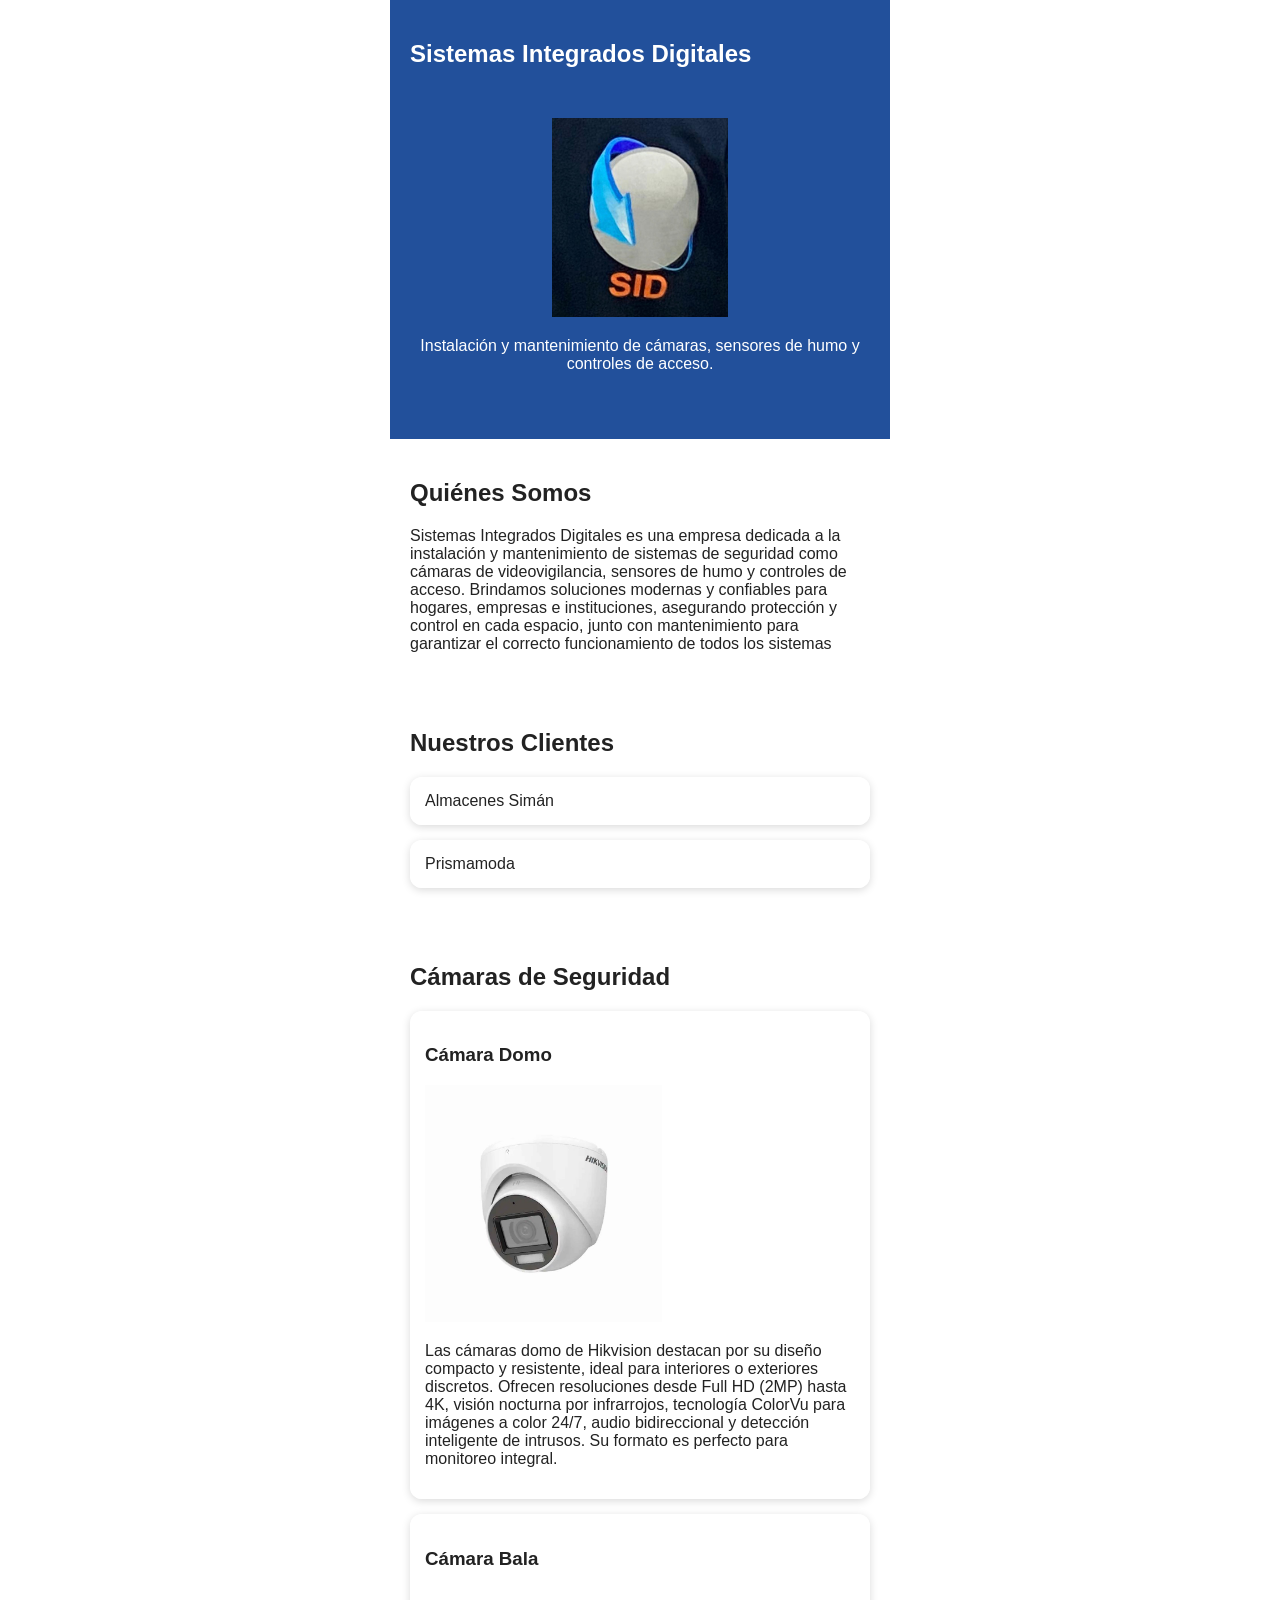
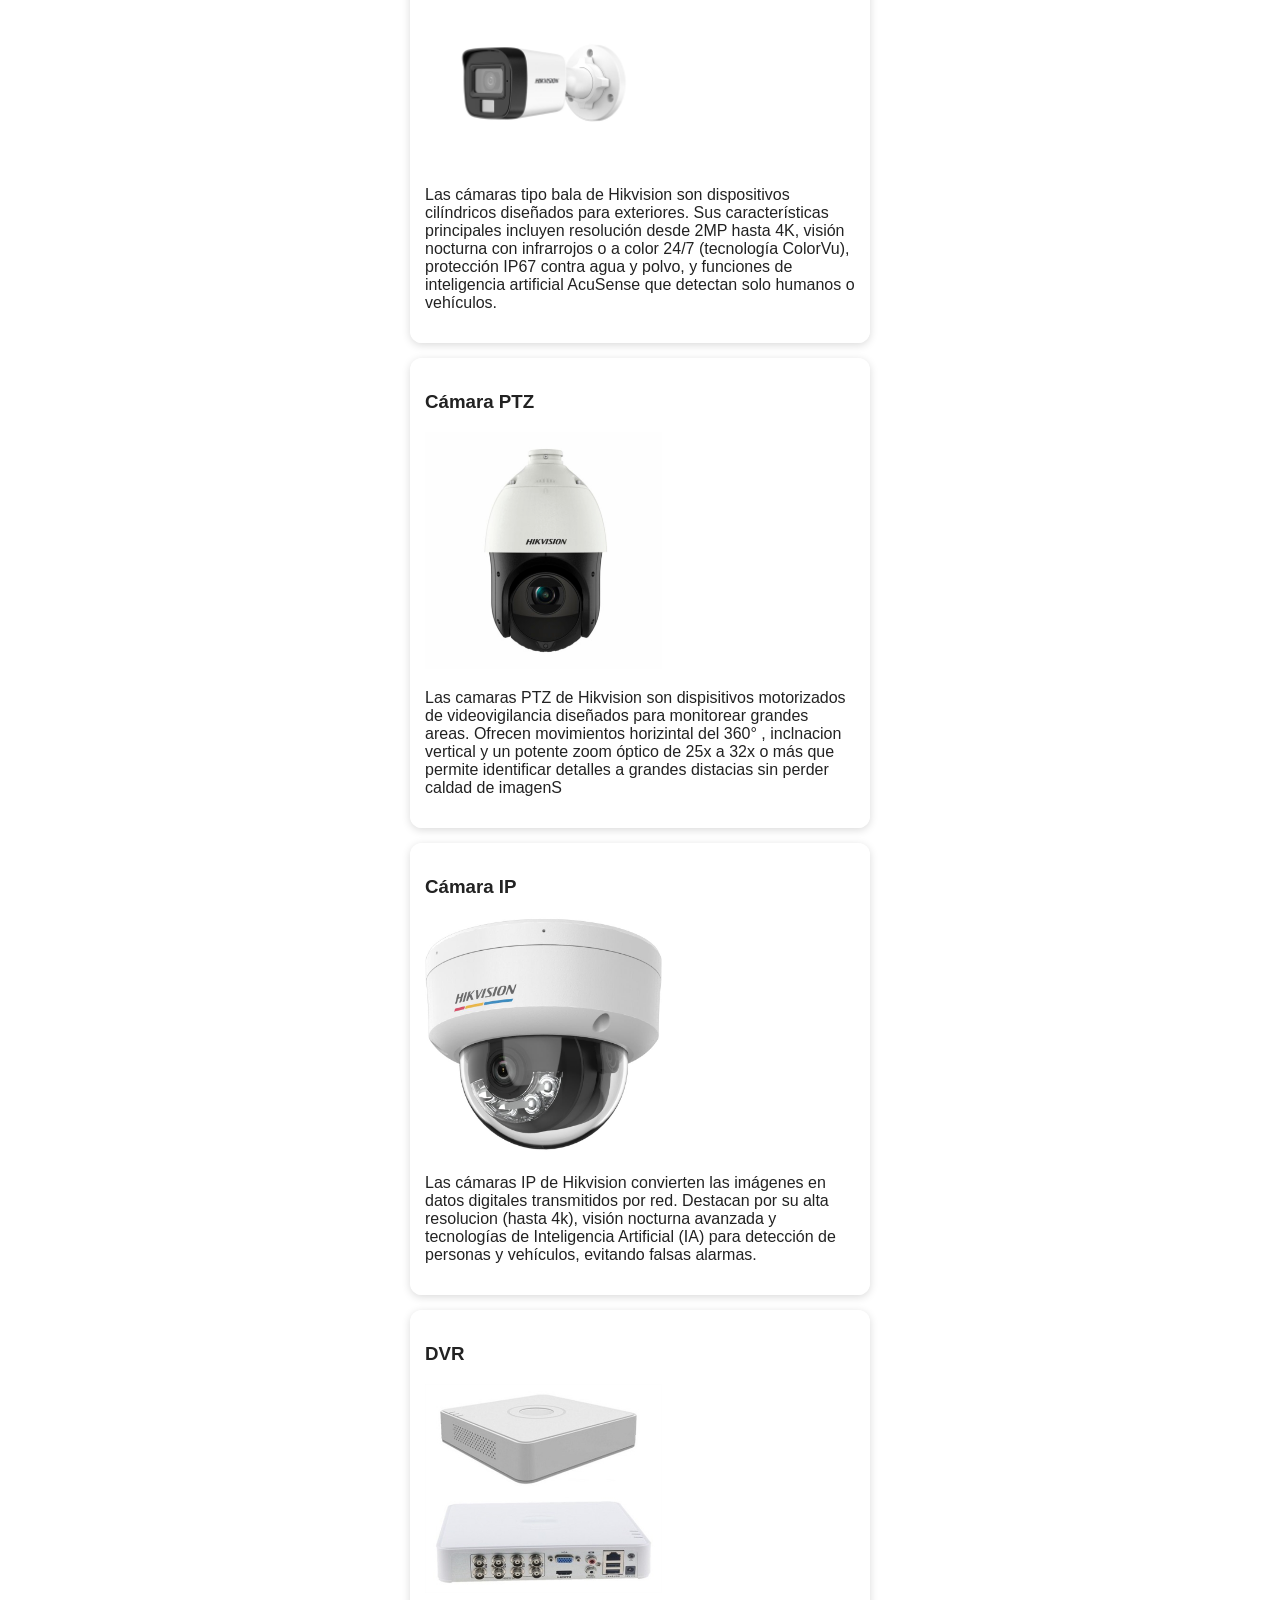
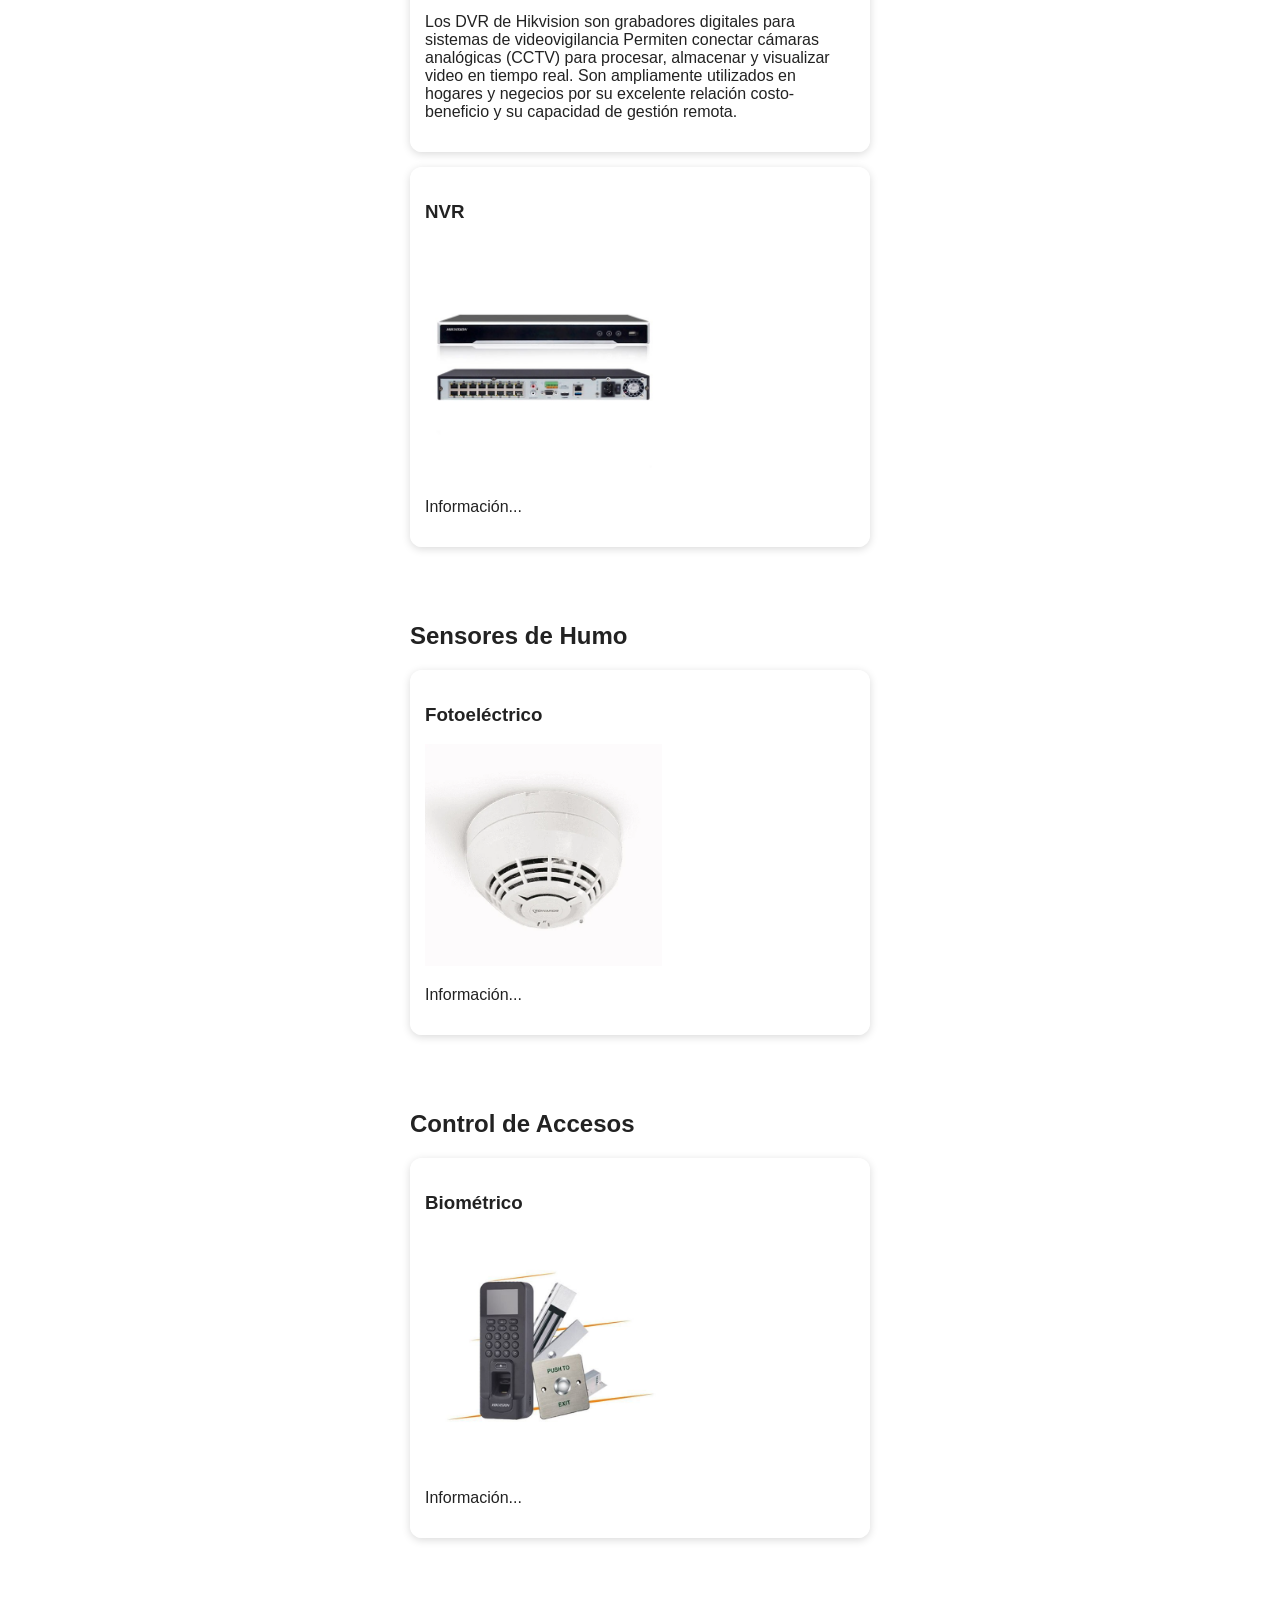
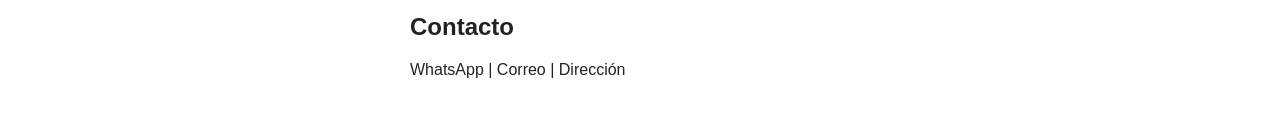
==== index.html.html @ 9643c62a "Add files via upload" ====
<!DOCTYPE html>
<html lang="es">
<head>
<meta charset="UTF-8">
<meta name="viewport" content="width=device-width, initial-scale=1.0">
<title>Sistemas Integrados Digitales</title>
<link rel="stylesheet" href="style.css">
</head>
<body>
<header class="hero">


<nav><h1>Sistemas Integrados Digitales</h1></nav>

<section class="banner">
<div style="display: inline-block; padding: 0; margin: 0;">
  <img src="img/logo SID.jfif" style="width: 40%; max-height: 600px; object-fit: cover;">
</div>

<p>Instalación y mantenimiento de cámaras, sensores de humo y controles de acceso.</p>
</section>
</header>

<section id="empresa"><h2>Quiénes Somos</h2>
    <p>Sistemas Integrados Digitales es una empresa dedicada a la instalación y mantenimiento de sistemas de seguridad como cámaras de videovigilancia, sensores de humo y controles de acceso. Brindamos soluciones modernas y confiables para hogares, empresas e instituciones, asegurando protección y control en cada espacio, junto con mantenimiento para garantizar el correcto funcionamiento de todos los sistemas</p></section>

<section id="clientes"><h2>Nuestros Clientes</h2>
    <div class="card">Almacenes Simán</div>
    <div class="card">Prismamoda</div>
</section>

<section id="camaras"><h2>Cámaras de Seguridad</h2>


<div class="card"><h3>Cámara Domo</h3>

    <div style="display: inline-block; padding: 0; margin: 0;">
  <img src="img/domo.jpg" style="width: 55%; max-height: 600px; object-fit: cover;">
</div>

<p>Las cámaras domo de Hikvision destacan por su diseño compacto y resistente, ideal para interiores o exteriores discretos. Ofrecen resoluciones desde Full HD (2MP) hasta 4K, visión nocturna por infrarrojos, tecnología ColorVu para imágenes a color 24/7, audio bidireccional y detección inteligente de intrusos. Su formato es perfecto para monitoreo integral.</p></div>



<div class="card"><h3>Cámara Bala</h3>

    <div style="display: inline-block; padding: 0; margin: 0;">
  <img src="img/bala.jpg" style="width: 55%; max-height: 600px; object-fit: cover;">
</div>
<p>Las cámaras tipo bala de Hikvision son dispositivos cilíndricos diseñados para exteriores. Sus características principales incluyen resolución desde 2MP hasta 4K, visión nocturna con infrarrojos o a color 24/7 (tecnología ColorVu), protección IP67 contra agua y polvo, y funciones de inteligencia artificial AcuSense que detectan solo humanos o vehículos.</p></div>


<div class="card"><h3>Cámara PTZ</h3>

  <div style="display: inline-block; padding: 0; margin: 0;">
  <img src="img/ptz.jpg" style="width: 55%; max-height: 600px; object-fit: cover;">
</div>
<p>Las camaras PTZ de Hikvision son dispisitivos motorizados de videovigilancia diseñados para monitorear grandes areas. Ofrecen movimientos horizintal del 360° , inclnacion vertical y un potente zoom óptico de 25x a 32x o más que permite identificar detalles a grandes distacias sin perder caldad de imagenS</p></div>


<div class="card"><h3>Cámara IP</h3>
  <div style="display: inline-block; padding: 0; margin: 0;">
  <img src="img/ip.jpg" style="width: 55%; max-height: 600px; object-fit: cover;">
</div>
  <p>Las cámaras IP de Hikvision convierten las imágenes en datos digitales transmitidos por red. Destacan por su alta resolucion (hasta 4k), visión nocturna avanzada y tecnologías de Inteligencia Artificial (IA) para detección de personas y vehículos, evitando falsas alarmas. </p></div>


<div class="card"><h3>DVR</h3>
   <div style="display: inline-block; padding: 0; margin: 0;">
  <img src="img/DVR.jpg" style="width: 55%; max-height: 600px; object-fit: cover;">
</div>
  <p>Los DVR de Hikvision son grabadores digitales para sistemas de videovigilancia Permiten conectar cámaras analógicas (CCTV) para procesar, almacenar y visualizar video en tiempo real. Son ampliamente utilizados en hogares y negecios por su excelente relación costo-beneficio y su capacidad de gestión remota.</p></div>

<div class="card"><h3>NVR</h3>
   <div style="display: inline-block; padding: 0; margin: 0;">
  <img src="img/NVR.jpg" style="width: 55%; max-height: 600px; object-fit: cover;">
</div>
  <p>Información...</p></div>
</section>

<section id="humo"><h2>Sensores de Humo</h2>

  <div class="card"><h3>Fotoeléctrico</h3>
     <div style="display: inline-block; padding: 0; margin: 0;">
  <img src="img/sensor.webp" style="width: 55%; max-height: 600px; object-fit: cover;">
</div>
    <p>Información...</p></div></section>

<section id="acceso"><h2>Control de Accesos</h2>

  <div class="card"><h3>Biométrico</h3>
    <div style="display: inline-block; padding: 0; margin: 0;">
  <img src="img/acceso.jpeg" style="width: 55%; max-height: 600px; object-fit: cover;">
</div>
    <p>Información...</p></div></section>


<section id="contacto"><h2>Contacto</h2><p>WhatsApp | Correo | Dirección</p></section>
<script src="script.js"></script>
</body></html>
---- style.css ----
*{
  box-sizing:border-box;
}

body{
  margin:0;
  font-family:Arial;
  color:#222;

  /* 🔥 Fondo estático */
  background-image: url("");
  background-attachment: fixed;
  background-size: cover;
  background-position: center;
  background-repeat: no-repeat;
}

/* Header principal */
.hero{
  background: rgba(11, 61, 145, 0.9);
  color:#fff;
  padding:20px;
}

/* Banner */
.banner{
  text-align:center;
  padding:30px 10px;
}

/* Secciones */
section{
  padding:20px;
}

/* Tarjetas */
.card{
  background: rgba(255,255,255,0.95);
  border-radius:12px;
  padding:15px;
  margin:15px 0;
  box-shadow:0 2px 8px rgba(0,0,0,.15);
}

/* Imágenes placeholder */
.img{
  height:140px;
  background:#d9d9d9;
  border-radius:8px;
  display:flex;
  align-items:center;
  justify-content:center;
}

/* Responsive */
@media(min-width:768px){
  body{
    max-width:500px;
    margin:auto;
  }
}
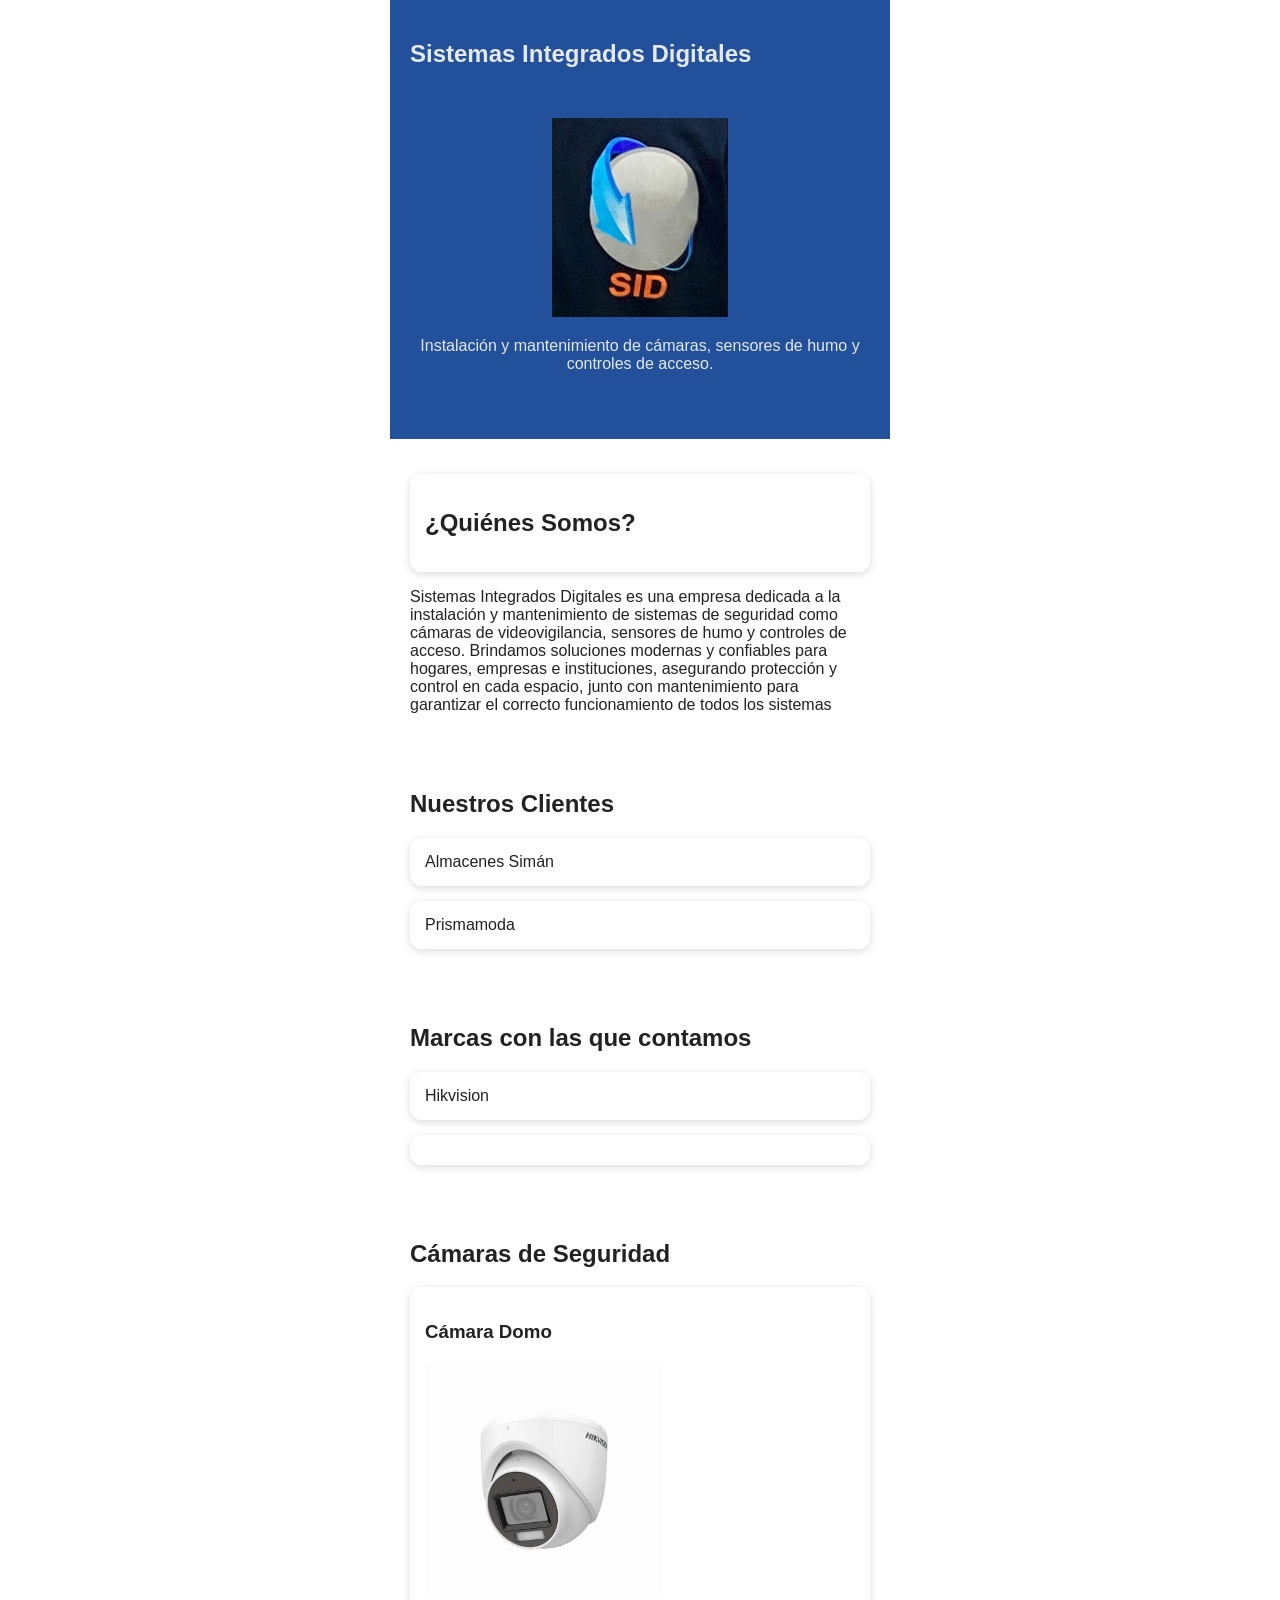
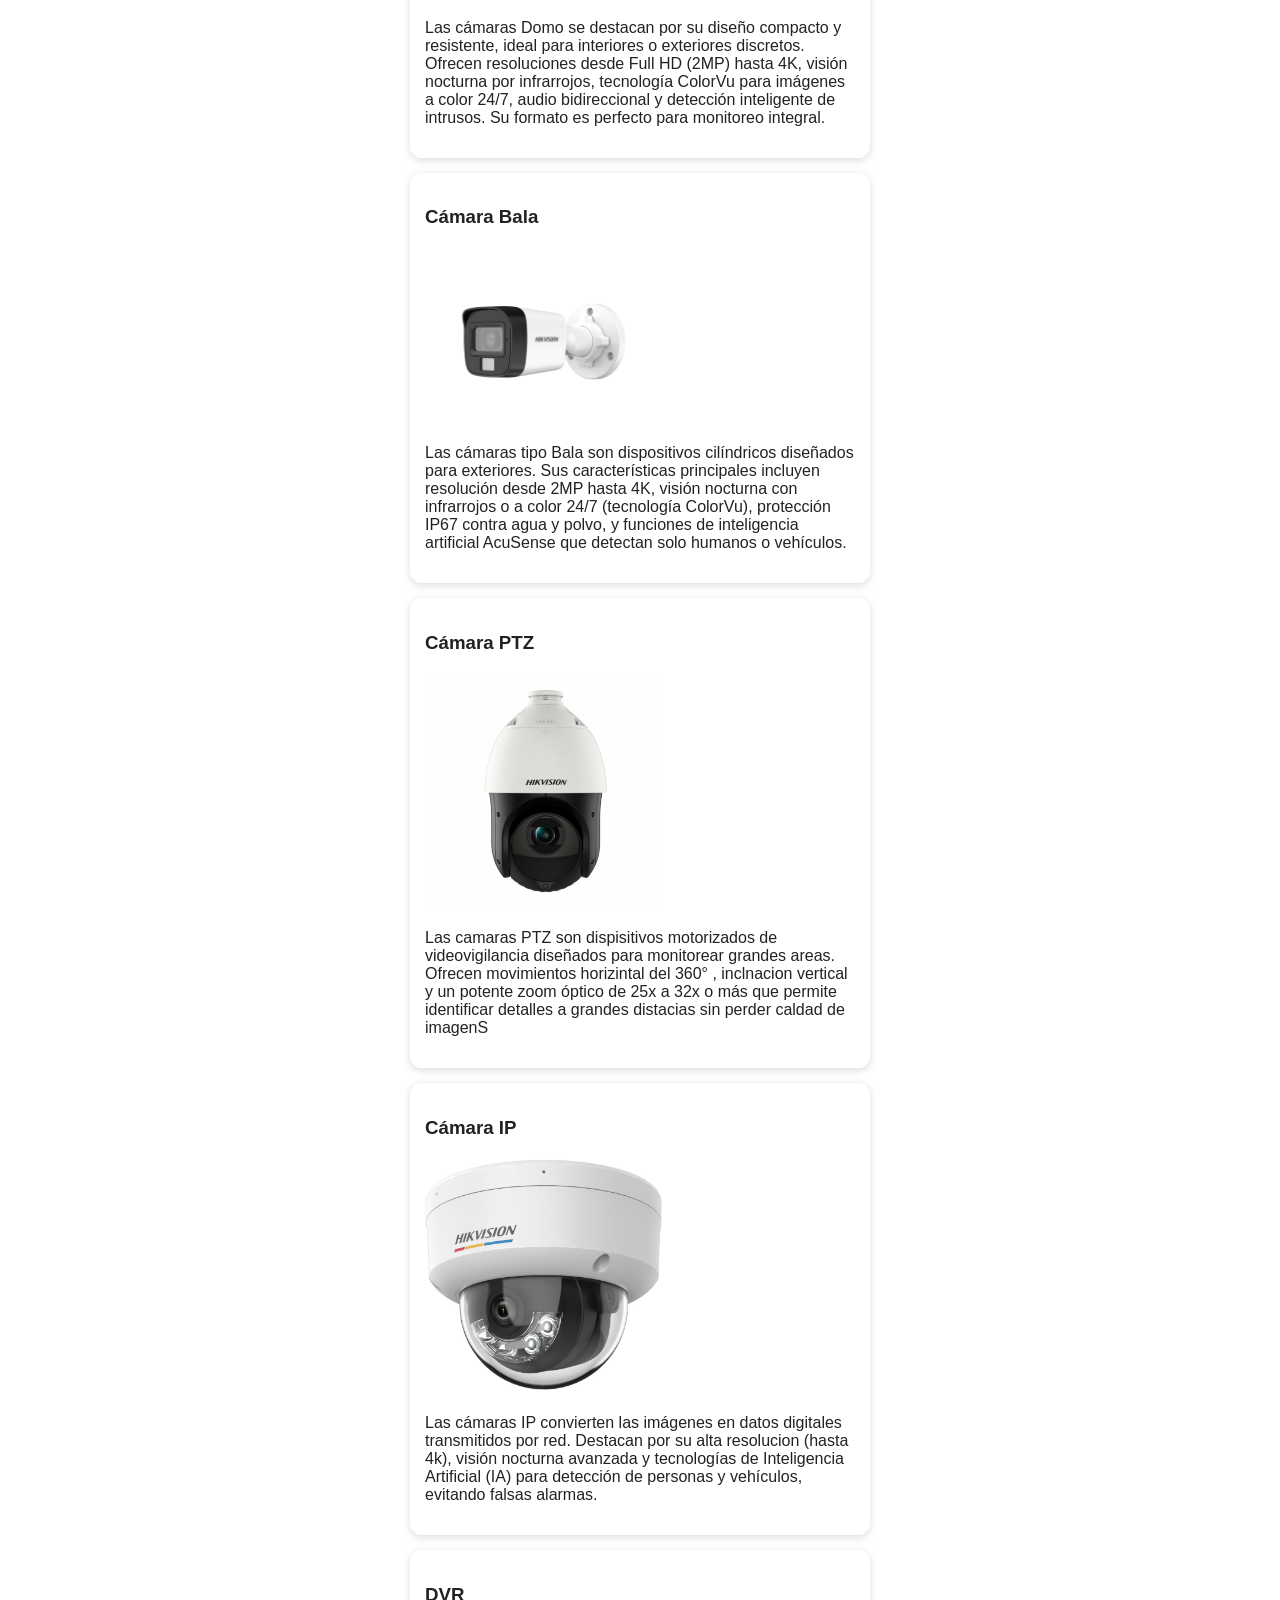
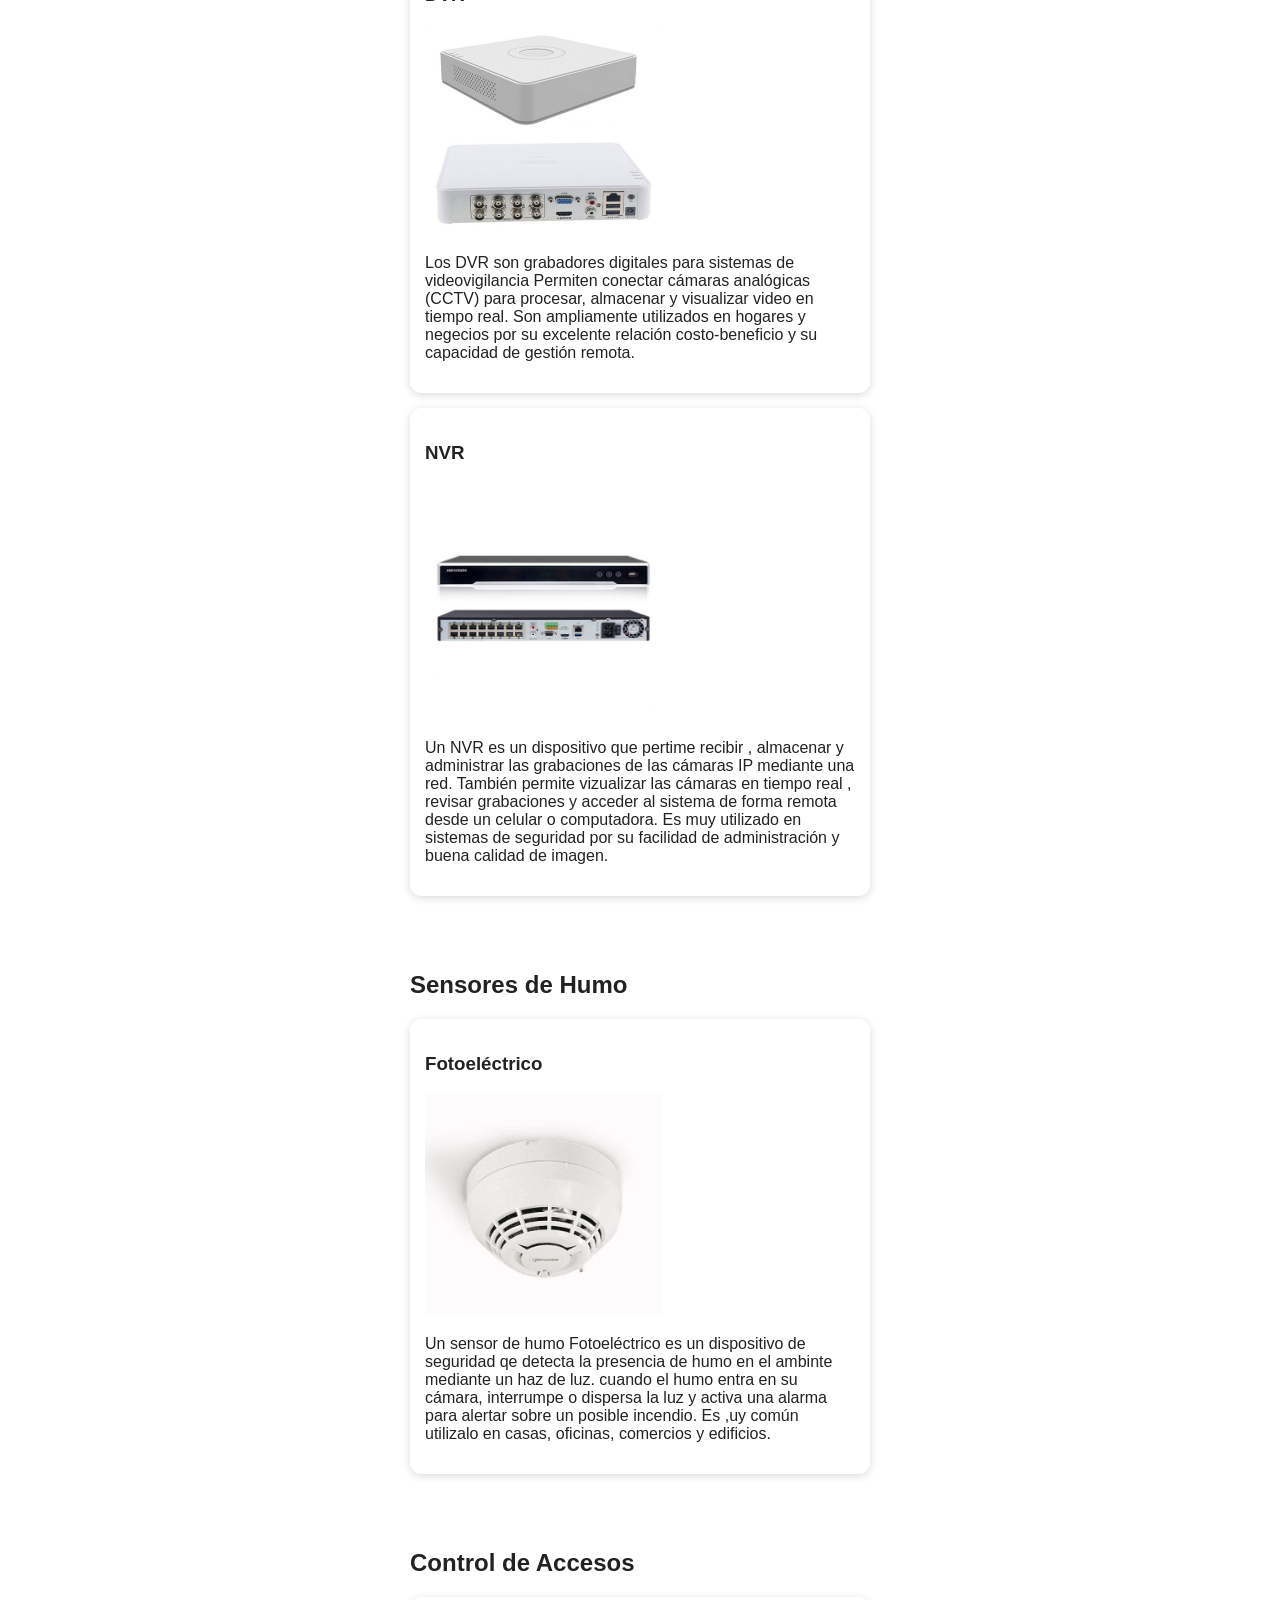
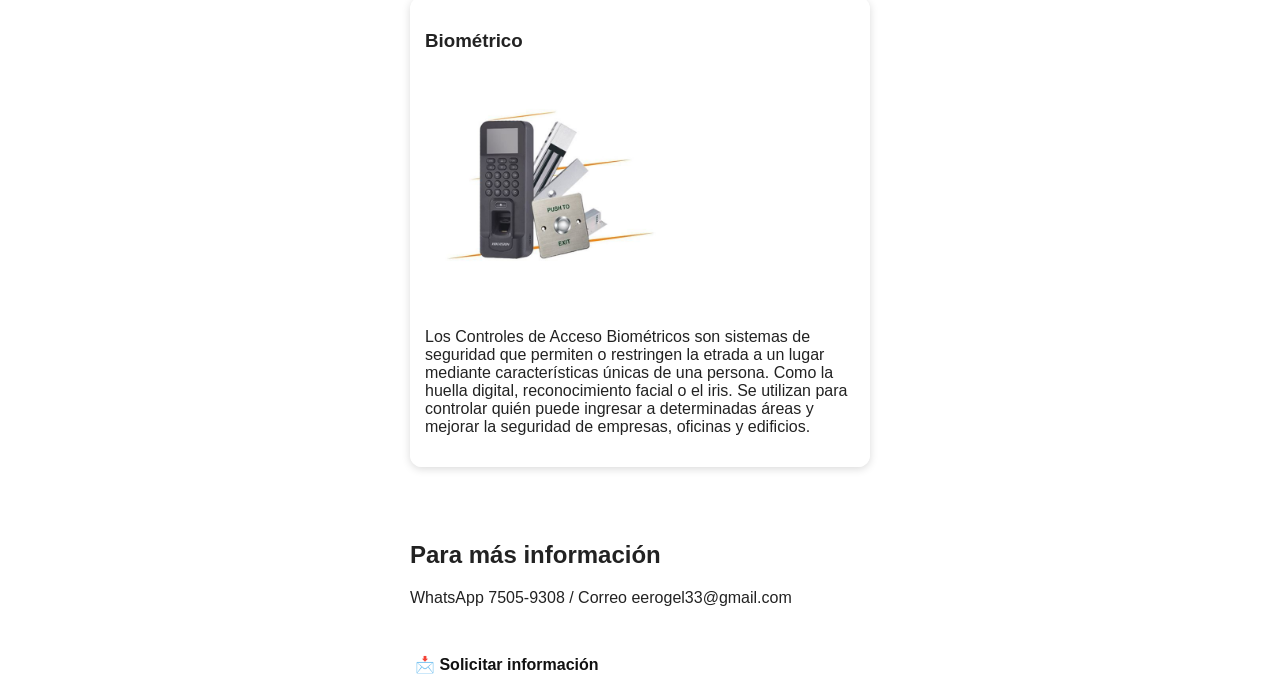
==== commit 928426c4: "Add files via upload" ====
--- a/index.html.html
+++ b/index.html.html
@@ -21,13 +21,25 @@
 </section>
 </header>
 
-<section id="empresa"><h2>Quiénes Somos</h2>
+
+
+<section id="empresa"><div class="card"><h2>¿Quiénes Somos?</h2></div>
     <p>Sistemas Integrados Digitales es una empresa dedicada a la instalación y mantenimiento de sistemas de seguridad como cámaras de videovigilancia, sensores de humo y controles de acceso. Brindamos soluciones modernas y confiables para hogares, empresas e instituciones, asegurando protección y control en cada espacio, junto con mantenimiento para garantizar el correcto funcionamiento de todos los sistemas</p></section>
+
+
 
 <section id="clientes"><h2>Nuestros Clientes</h2>
     <div class="card">Almacenes Simán</div>
     <div class="card">Prismamoda</div>
 </section>
+
+
+<section id="Marcas"><h2>Marcas con las que contamos</h2>
+    <div class="card">Hikvision</div>
+    <div class="card"></div>
+</section>
+
+
 
 <section id="camaras"><h2>Cámaras de Seguridad</h2>
 
@@ -38,7 +50,7 @@
   <img src="img/domo.jpg" style="width: 55%; max-height: 600px; object-fit: cover;">
 </div>
 
-<p>Las cámaras domo de Hikvision destacan por su diseño compacto y resistente, ideal para interiores o exteriores discretos. Ofrecen resoluciones desde Full HD (2MP) hasta 4K, visión nocturna por infrarrojos, tecnología ColorVu para imágenes a color 24/7, audio bidireccional y detección inteligente de intrusos. Su formato es perfecto para monitoreo integral.</p></div>
+<p>Las cámaras Domo se destacan por su diseño compacto y resistente, ideal para interiores o exteriores discretos. Ofrecen resoluciones desde Full HD (2MP) hasta 4K, visión nocturna por infrarrojos, tecnología ColorVu para imágenes a color 24/7, audio bidireccional y detección inteligente de intrusos. Su formato es perfecto para monitoreo integral.</p></div>
 
 
 
@@ -47,7 +59,7 @@
     <div style="display: inline-block; padding: 0; margin: 0;">
   <img src="img/bala.jpg" style="width: 55%; max-height: 600px; object-fit: cover;">
 </div>
-<p>Las cámaras tipo bala de Hikvision son dispositivos cilíndricos diseñados para exteriores. Sus características principales incluyen resolución desde 2MP hasta 4K, visión nocturna con infrarrojos o a color 24/7 (tecnología ColorVu), protección IP67 contra agua y polvo, y funciones de inteligencia artificial AcuSense que detectan solo humanos o vehículos.</p></div>
+<p>Las cámaras tipo Bala son dispositivos cilíndricos diseñados para exteriores. Sus características principales incluyen resolución desde 2MP hasta 4K, visión nocturna con infrarrojos o a color 24/7 (tecnología ColorVu), protección IP67 contra agua y polvo, y funciones de inteligencia artificial AcuSense que detectan solo humanos o vehículos.</p></div>
 
 
 <div class="card"><h3>Cámara PTZ</h3>
@@ -55,27 +67,27 @@
   <div style="display: inline-block; padding: 0; margin: 0;">
   <img src="img/ptz.jpg" style="width: 55%; max-height: 600px; object-fit: cover;">
 </div>
-<p>Las camaras PTZ de Hikvision son dispisitivos motorizados de videovigilancia diseñados para monitorear grandes areas. Ofrecen movimientos horizintal del 360° , inclnacion vertical y un potente zoom óptico de 25x a 32x o más que permite identificar detalles a grandes distacias sin perder caldad de imagenS</p></div>
+<p>Las camaras PTZ son dispisitivos motorizados de videovigilancia diseñados para monitorear grandes areas. Ofrecen movimientos horizintal del 360° , inclnacion vertical y un potente zoom óptico de 25x a 32x o más que permite identificar detalles a grandes distacias sin perder caldad de imagenS</p></div>
 
 
 <div class="card"><h3>Cámara IP</h3>
   <div style="display: inline-block; padding: 0; margin: 0;">
   <img src="img/ip.jpg" style="width: 55%; max-height: 600px; object-fit: cover;">
 </div>
-  <p>Las cámaras IP de Hikvision convierten las imágenes en datos digitales transmitidos por red. Destacan por su alta resolucion (hasta 4k), visión nocturna avanzada y tecnologías de Inteligencia Artificial (IA) para detección de personas y vehículos, evitando falsas alarmas. </p></div>
+  <p>Las cámaras IP convierten las imágenes en datos digitales transmitidos por red. Destacan por su alta resolucion (hasta 4k), visión nocturna avanzada y tecnologías de Inteligencia Artificial (IA) para detección de personas y vehículos, evitando falsas alarmas. </p></div>
 
 
 <div class="card"><h3>DVR</h3>
    <div style="display: inline-block; padding: 0; margin: 0;">
   <img src="img/DVR.jpg" style="width: 55%; max-height: 600px; object-fit: cover;">
 </div>
-  <p>Los DVR de Hikvision son grabadores digitales para sistemas de videovigilancia Permiten conectar cámaras analógicas (CCTV) para procesar, almacenar y visualizar video en tiempo real. Son ampliamente utilizados en hogares y negecios por su excelente relación costo-beneficio y su capacidad de gestión remota.</p></div>
+  <p>Los DVR son grabadores digitales para sistemas de videovigilancia Permiten conectar cámaras analógicas (CCTV) para procesar, almacenar y visualizar video en tiempo real. Son ampliamente utilizados en hogares y negecios por su excelente relación costo-beneficio y su capacidad de gestión remota.</p></div>
 
 <div class="card"><h3>NVR</h3>
    <div style="display: inline-block; padding: 0; margin: 0;">
   <img src="img/NVR.jpg" style="width: 55%; max-height: 600px; object-fit: cover;">
 </div>
-  <p>Información...</p></div>
+  <p>Un NVR es un dispositivo que pertime recibir , almacenar y administrar las grabaciones de las cámaras IP mediante una red. También permite vizualizar las cámaras en tiempo real , revisar grabaciones y acceder al sistema de forma remota desde un celular o computadora. Es muy utilizado en sistemas de seguridad por su facilidad de administración y buena calidad de imagen. </p></div>
 </section>
 
 <section id="humo"><h2>Sensores de Humo</h2>
@@ -84,7 +96,7 @@
      <div style="display: inline-block; padding: 0; margin: 0;">
   <img src="img/sensor.webp" style="width: 55%; max-height: 600px; object-fit: cover;">
 </div>
-    <p>Información...</p></div></section>
+    <p>Un sensor de humo Fotoeléctrico es un dispositivo de seguridad qe detecta la presencia de humo en el ambinte mediante un haz de luz. cuando el humo entra en su cámara, interrumpe o dispersa la luz y activa una alarma para alertar sobre un posible incendio. Es ,uy común utilizalo en casas, oficinas, comercios y edificios. </p></div></section>
 
 <section id="acceso"><h2>Control de Accesos</h2>
 
@@ -92,9 +104,20 @@
     <div style="display: inline-block; padding: 0; margin: 0;">
   <img src="img/acceso.jpeg" style="width: 55%; max-height: 600px; object-fit: cover;">
 </div>
-    <p>Información...</p></div></section>
+    <p>Los Controles de Acceso Biométricos son sistemas de seguridad que permiten o restringen la etrada a un lugar mediante características únicas de una persona. Como la huella digital, reconocimiento facial o el iris. Se utilizan para controlar quién puede ingresar a determinadas áreas y mejorar la seguridad de empresas, oficinas y edificios. </p></div></section>
 
 
-<section id="contacto"><h2>Contacto</h2><p>WhatsApp | Correo | Dirección</p></section>
+<section id="contacto"><h2>Para más información</h2>
+  <p>WhatsApp  7505-9308 /  Correo  eerogel33@gmail.com</p></section>
+
+
 <script src="script.js"></script>
+
+
+<a href="https://mail.google.com/mail/?view=cm&fs=1&to=rogelb29@gmail.com&su=Consulta%20sobre%20servicios" 
+   target="_blank" 
+   class="btn-correo">
+   📩 Solicitar información
+</a>
+
 </body></html>
--- a/style.css
+++ b/style.css
@@ -7,7 +7,7 @@
   font-family:Arial;
   color:#222;
 
-  /* 🔥 Fondo estático */
+  /*  Fondo estático */
   background-image: url("");
   background-attachment: fixed;
   background-size: cover;
@@ -18,7 +18,7 @@
 /* Header principal */
 .hero{
   background: rgba(11, 61, 145, 0.9);
-  color:#fff;
+  color:#e4e8e9;
   padding:20px;
 }
 
@@ -35,7 +35,7 @@
 
 /* Tarjetas */
 .card{
-  background: rgba(255,255,255,0.95);
+  background: rgba(255, 255, 255, 0.95);
   border-radius:12px;
   padding:15px;
   margin:15px 0;
@@ -45,7 +45,7 @@
 /* Imágenes placeholder */
 .img{
   height:140px;
-  background:#d9d9d9;
+  background:#80b6c7;
   border-radius:8px;
   display:flex;
   align-items:center;
@@ -58,4 +58,21 @@
     max-width:500px;
     margin:auto;
   }
+
+
+  .btn-correo {
+    display: inline-block;
+    padding: 12px 25px;
+    background: #ffffff;
+    color: #111111;
+    text-decoration: none;
+    border-radius: 8px;
+    font-weight: bold;
+    transition: 0.3s;
+}
+
+.btn-correo:hover {
+    transform: scale(1.05);
+}
+  
 }
